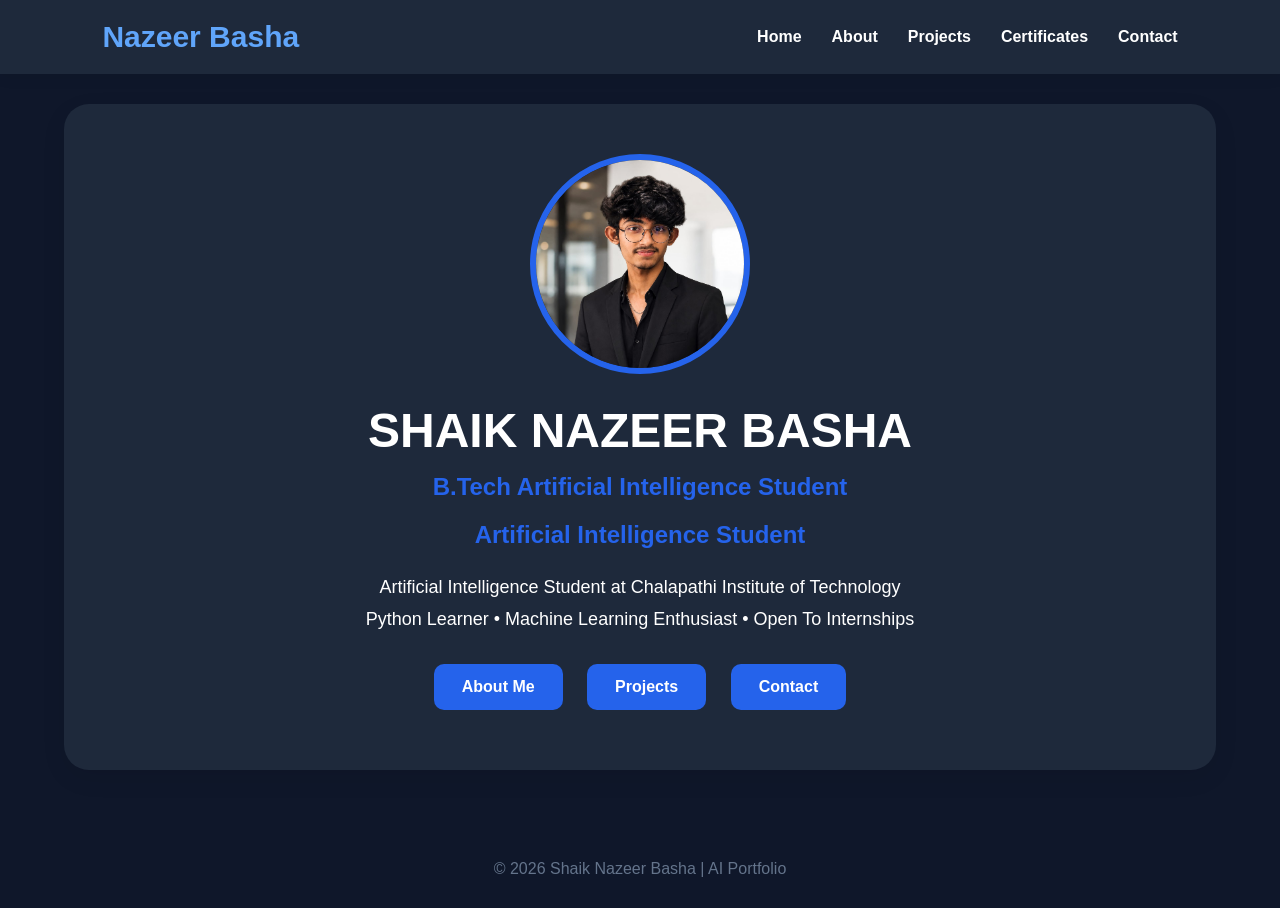
==== index.html @ e9dd2198 "Update index.html" ====
<!DOCTYPE html>
<html lang="en">
<head>
<meta charset="UTF-8">
<meta name="viewport" content="width=device-width, initial-scale=1.0">
<title>Shaik Nazeer Basha | Portfolio</title>
<link rel="stylesheet" href="style.css">
</head>

<body class="dark-mode">

<nav class="navbar">

<div class="logo">Nazeer Basha</div>

<ul class="nav-links">
<li><a href="index.html">Home</a></li>
<li><a href="about.html">About</a></li>
<li><a href="projects.html">Projects</a></li>
<li><a href="certificates.html">Certificates</a></li>
<li><a href="contact.html">Contact</a></li>
</ul>

</nav>

<div class="container">

<div class="card center">

<img src="profile.jpg" class="profile">

<h1>SHAIK NAZEER BASHA</h1>

<h2>B.Tech Artificial Intelligence Student</h2>

<h3 id="typing-text">
Artificial Intelligence Student
</h3>

<p>
Artificial Intelligence Student at Chalapathi Institute of Technology
</p>

<p>
Python Learner • Machine Learning Enthusiast • Open To Internships
</p>

<br>

<a href="about.html" class="btn">About Me</a>

<a href="projects.html" class="btn">Projects</a>

<a href="contact.html" class="btn">Contact</a>

</div>

</div>

<footer>
© 2026 Shaik Nazeer Basha | AI Portfolio
</footer>

<script>

const words = [
"Artificial Intelligence Student",
"Python Learner",
"Machine Learning Enthusiast",
"Web Developer",
"Open To Internships"
];

let i = 0;

setInterval(() => {

document.getElementById("typing-text").innerText =
words[i];

i++;

if(i >= words.length){
i = 0;
}

},2000);

</script>

</body>
</html>
---- style.css ----
*{
margin:0;
padding:0;
box-sizing:border-box;
font-family:'Segoe UI',sans-serif;
}

body{
background:#eef2f7;
color:#1e293b;
}

.navbar{
position:sticky;
top:0;
background:white;
padding:20px 8%;
display:flex;
justify-content:space-between;
align-items:center;
box-shadow:0 2px 15px rgba(0,0,0,0.08);
z-index:1000;
}

.logo{
font-size:30px;
font-weight:700;
color:#2563eb;
}

.nav-links{
display:flex;
list-style:none;
gap:30px;
}

.nav-links a{
text-decoration:none;
font-weight:600;
color:#1e293b;
transition:.3s;
}

.nav-links a:hover{
color:#2563eb;
}

.container{
width:90%;
max-width:1200px;
margin:auto;
padding:30px 0;
}

.card{
background:white;
padding:50px;
border-radius:25px;
box-shadow:0 8px 25px rgba(0,0,0,.08);
margin-bottom:30px;
}

.center{
text-align:center;
}

.profile{
width:220px;
height:220px;
object-fit:cover;
border-radius:50%;
border:6px solid #2563eb;
margin-bottom:25px;
}

h1{
font-size:48px;
margin-bottom:15px;
color:#0f172a;
}

h2{
color:#2563eb;
margin-bottom:15px;
}

h3{
margin-bottom:10px;
}

p{
font-size:18px;
line-height:1.8;
}

.btn{
display:inline-block;
padding:14px 28px;
background:#2563eb;
color:white;
text-decoration:none;
border-radius:10px;
margin:10px;
font-weight:600;
transition:.3s;
}

.btn:hover{
background:#1d4ed8;
transform:translateY(-3px);
}

.project{
background:#f8fafc;
padding:25px;
border-radius:15px;
margin-top:20px;
border-left:5px solid #2563eb;
transition:.3s;
}

.project:hover{
transform:translateY(-5px);
box-shadow:0 8px 20px rgba(0,0,0,.08);
}

.grid{
display:grid;
grid-template-columns:repeat(auto-fit,minmax(250px,1fr));
gap:20px;
margin-top:20px;
}

.cert{
background:#eef4ff;
padding:25px;
border-radius:15px;
text-align:center;
font-weight:600;
transition:.3s;
}

.cert:hover{
transform:translateY(-5px);
background:#dbeafe;
}

.contact-box{
background:#f8fafc;
padding:25px;
border-radius:15px;
margin-top:15px;
}

.contact-box p{
margin-bottom:10px;
}

footer{
text-align:center;
padding:30px;
color:#64748b;
}

#typing-text{
height:40px;
font-size:24px;
font-weight:700;
color:#2563eb;
margin-top:20px;
}

.theme-btn{
padding:10px 20px;
border:none;
background:#2563eb;
color:white;
border-radius:10px;
cursor:pointer;
font-weight:600;
}

.theme-btn:hover{
background:#1d4ed8;
}

.dark-mode{
background:#0f172a;
color:white;
}

.dark-mode .navbar{
background:#1e293b;
}

.dark-mode .card{
background:#1e293b;
color:white;
}

.dark-mode .project{
background:#334155;
color:white;
}

.dark-mode .cert{
background:#334155;
color:white;
}

.dark-mode .nav-links a{
color:white;
}

.dark-mode .logo{
color:#60a5fa;
}

.dark-mode h1{
color:white;
}

@media(max-width:768px){

.navbar{
flex-direction:column;
gap:15px;
}

.nav-links{
flex-wrap:wrap;
justify-content:center;
}

.profile{
width:170px;
height:170px;
}

h1{
font-size:34px;
}

.card{
padding:30px;
}

}
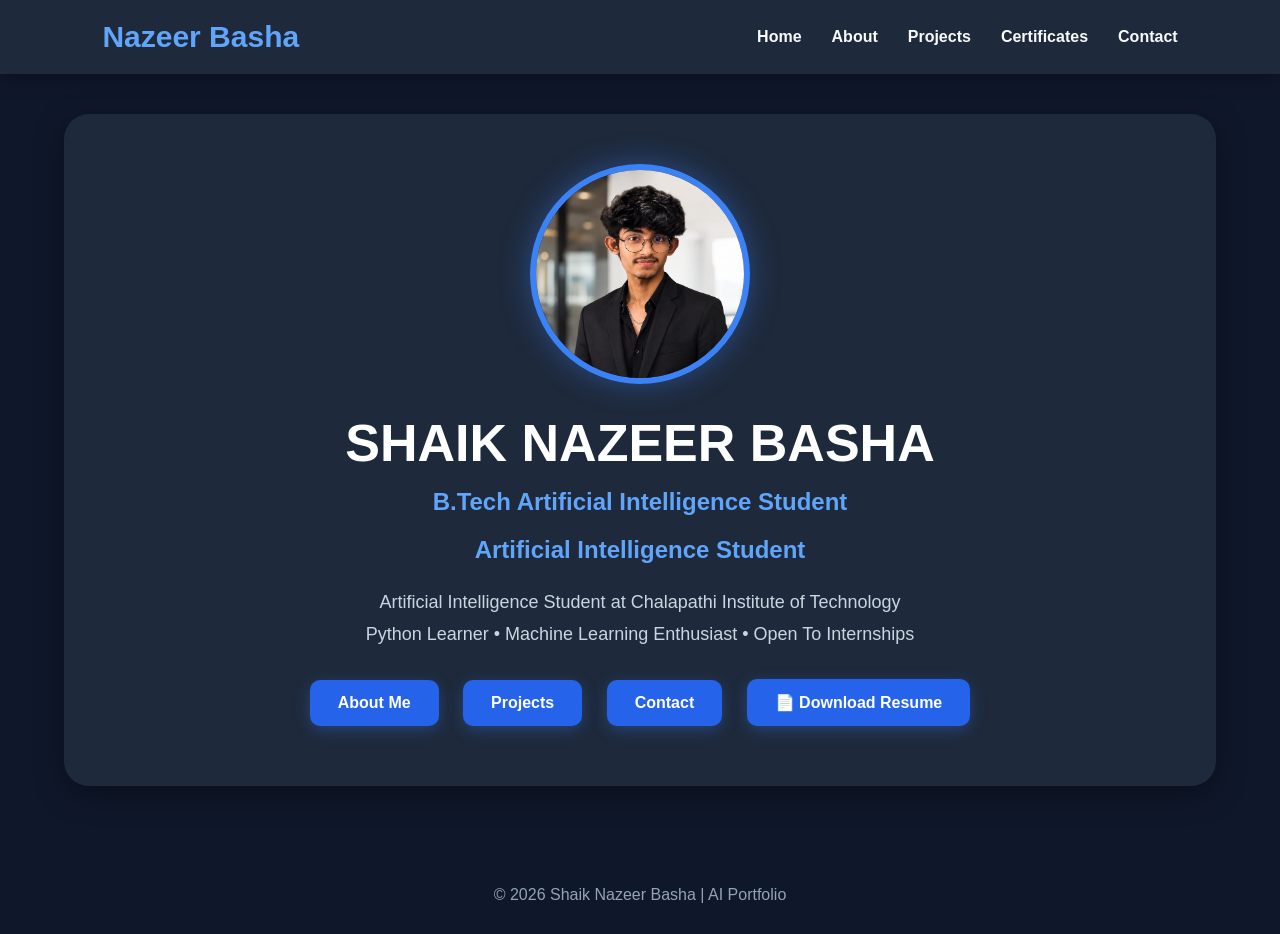
==== commit 79989832: "Update index.html" ====
--- a/index.html
+++ b/index.html
@@ -7,7 +7,7 @@
 <link rel="stylesheet" href="style.css">
 </head>
 
-<body class="dark-mode">
+<body>
 
 <nav class="navbar">
 
@@ -27,15 +27,13 @@
 
 <div class="card center">
 
-<img src="profile.jpg" class="profile">
+<img src="profile.jpg" class="profile" alt="Profile Photo">
 
 <h1>SHAIK NAZEER BASHA</h1>
 
 <h2>B.Tech Artificial Intelligence Student</h2>
 
-<h3 id="typing-text">
-Artificial Intelligence Student
-</h3>
+<h3 id="typing-text">Artificial Intelligence Student</h3>
 
 <p>
 Artificial Intelligence Student at Chalapathi Institute of Technology
@@ -47,11 +45,23 @@
 
 <br>
 
-<a href="about.html" class="btn">About Me</a>
+<a href="about.html" class="btn">
+About Me
+</a>
 
-<a href="projects.html" class="btn">Projects</a>
+<a href="projects.html" class="btn">
+Projects
+</a>
 
-<a href="contact.html" class="btn">Contact</a>
+<a href="contact.html" class="btn">
+Contact
+</a>
+
+<a href="Shaik_Nazeer_Basha_Premium_Resume.pdf"
+class="btn"
+target="_blank">
+📄 Download Resume
+</a>
 
 </div>
 
@@ -84,7 +94,7 @@
 i = 0;
 }
 
-},2000);
+}, 2000);
 
 </script>
 
--- a/style.css
+++ b/style.css
@@ -6,26 +6,26 @@
 }
 
 body{
-background:#eef2f7;
-color:#1e293b;
+background:#0f172a;
+color:#f8fafc;
 }
 
 .navbar{
 position:sticky;
 top:0;
-background:white;
+z-index:1000;
+background:#1e293b;
 padding:20px 8%;
 display:flex;
 justify-content:space-between;
 align-items:center;
-box-shadow:0 2px 15px rgba(0,0,0,0.08);
-z-index:1000;
+box-shadow:0 4px 20px rgba(0,0,0,0.3);
 }
 
 .logo{
 font-size:30px;
 font-weight:700;
-color:#2563eb;
+color:#60a5fa;
 }
 
 .nav-links{
@@ -37,30 +37,27 @@
 .nav-links a{
 text-decoration:none;
 font-weight:600;
-color:#1e293b;
-transition:.3s;
+color:#f8fafc;
+transition:0.3s;
 }
 
 .nav-links a:hover{
-color:#2563eb;
+color:#60a5fa;
 }
 
 .container{
 width:90%;
 max-width:1200px;
 margin:auto;
-padding:30px 0;
+padding:40px 0;
 }
 
 .card{
-background:white;
+background:#1e293b;
 padding:50px;
 border-radius:25px;
-box-shadow:0 8px 25px rgba(0,0,0,.08);
+box-shadow:0 8px 30px rgba(0,0,0,.35);
 margin-bottom:30px;
-}
-
-.center{
 text-align:center;
 }
 
@@ -69,18 +66,19 @@
 height:220px;
 object-fit:cover;
 border-radius:50%;
-border:6px solid #2563eb;
+border:6px solid #3b82f6;
 margin-bottom:25px;
+box-shadow:0 0 30px rgba(59,130,246,.4);
 }
 
 h1{
-font-size:48px;
+font-size:52px;
 margin-bottom:15px;
-color:#0f172a;
+color:white;
 }
 
 h2{
-color:#2563eb;
+color:#60a5fa;
 margin-bottom:15px;
 }
 
@@ -91,6 +89,7 @@
 p{
 font-size:18px;
 line-height:1.8;
+color:#cbd5e1;
 }
 
 .btn{
@@ -103,6 +102,7 @@
 margin:10px;
 font-weight:600;
 transition:.3s;
+box-shadow:0 4px 15px rgba(59,130,246,.3);
 }
 
 .btn:hover{
@@ -111,17 +111,17 @@
 }
 
 .project{
-background:#f8fafc;
+background:#334155;
 padding:25px;
 border-radius:15px;
 margin-top:20px;
-border-left:5px solid #2563eb;
+border-left:5px solid #60a5fa;
 transition:.3s;
 }
 
 .project:hover{
 transform:translateY(-5px);
-box-shadow:0 8px 20px rgba(0,0,0,.08);
+box-shadow:0 8px 20px rgba(0,0,0,.25);
 }
 
 .grid{
@@ -132,21 +132,22 @@
 }
 
 .cert{
-background:#eef4ff;
+background:#334155;
 padding:25px;
 border-radius:15px;
 text-align:center;
 font-weight:600;
+color:white;
 transition:.3s;
 }
 
 .cert:hover{
 transform:translateY(-5px);
-background:#dbeafe;
+background:#475569;
 }
 
 .contact-box{
-background:#f8fafc;
+background:#334155;
 padding:25px;
 border-radius:15px;
 margin-top:15px;
@@ -159,14 +160,14 @@
 footer{
 text-align:center;
 padding:30px;
-color:#64748b;
+color:#94a3b8;
 }
 
 #typing-text{
 height:40px;
 font-size:24px;
 font-weight:700;
-color:#2563eb;
+color:#60a5fa;
 margin-top:20px;
 }
 
@@ -184,42 +185,6 @@
 background:#1d4ed8;
 }
 
-.dark-mode{
-background:#0f172a;
-color:white;
-}
-
-.dark-mode .navbar{
-background:#1e293b;
-}
-
-.dark-mode .card{
-background:#1e293b;
-color:white;
-}
-
-.dark-mode .project{
-background:#334155;
-color:white;
-}
-
-.dark-mode .cert{
-background:#334155;
-color:white;
-}
-
-.dark-mode .nav-links a{
-color:white;
-}
-
-.dark-mode .logo{
-color:#60a5fa;
-}
-
-.dark-mode h1{
-color:white;
-}
-
 @media(max-width:768px){
 
 .navbar{
@@ -245,4 +210,8 @@
 padding:30px;
 }
 
-}
+p{
+font-size:16px;
+}
+
+}
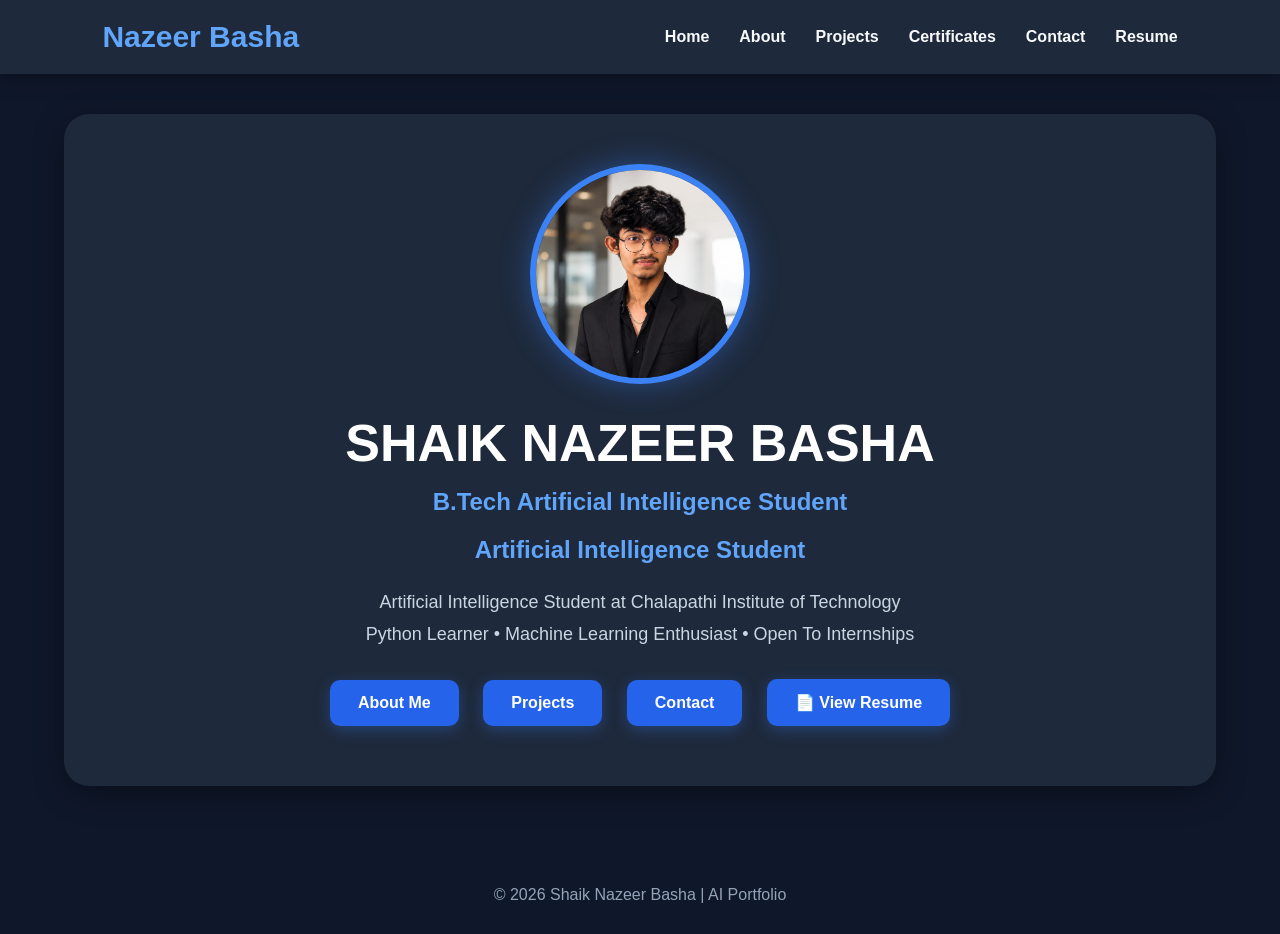
==== commit 154b1828: "Update index.html" ====
--- a/index.html
+++ b/index.html
@@ -19,6 +19,7 @@
 <li><a href="projects.html">Projects</a></li>
 <li><a href="certificates.html">Certificates</a></li>
 <li><a href="contact.html">Contact</a></li>
+<li><a href="resume.html">Resume</a></li>
 </ul>
 
 </nav>
@@ -33,7 +34,9 @@
 
 <h2>B.Tech Artificial Intelligence Student</h2>
 
-<h3 id="typing-text">Artificial Intelligence Student</h3>
+<h3 id="typing-text">
+Artificial Intelligence Student
+</h3>
 
 <p>
 Artificial Intelligence Student at Chalapathi Institute of Technology
@@ -57,10 +60,8 @@
 Contact
 </a>
 
-<a href="Shaik_Nazeer_Basha_Premium_Resume.pdf"
-class="btn"
-target="_blank">
-📄 Download Resume
+<a href="resume.html" class="btn">
+📄 View Resume
 </a>
 
 </div>
@@ -94,7 +95,7 @@
 i = 0;
 }
 
-}, 2000);
+},2000);
 
 </script>
 
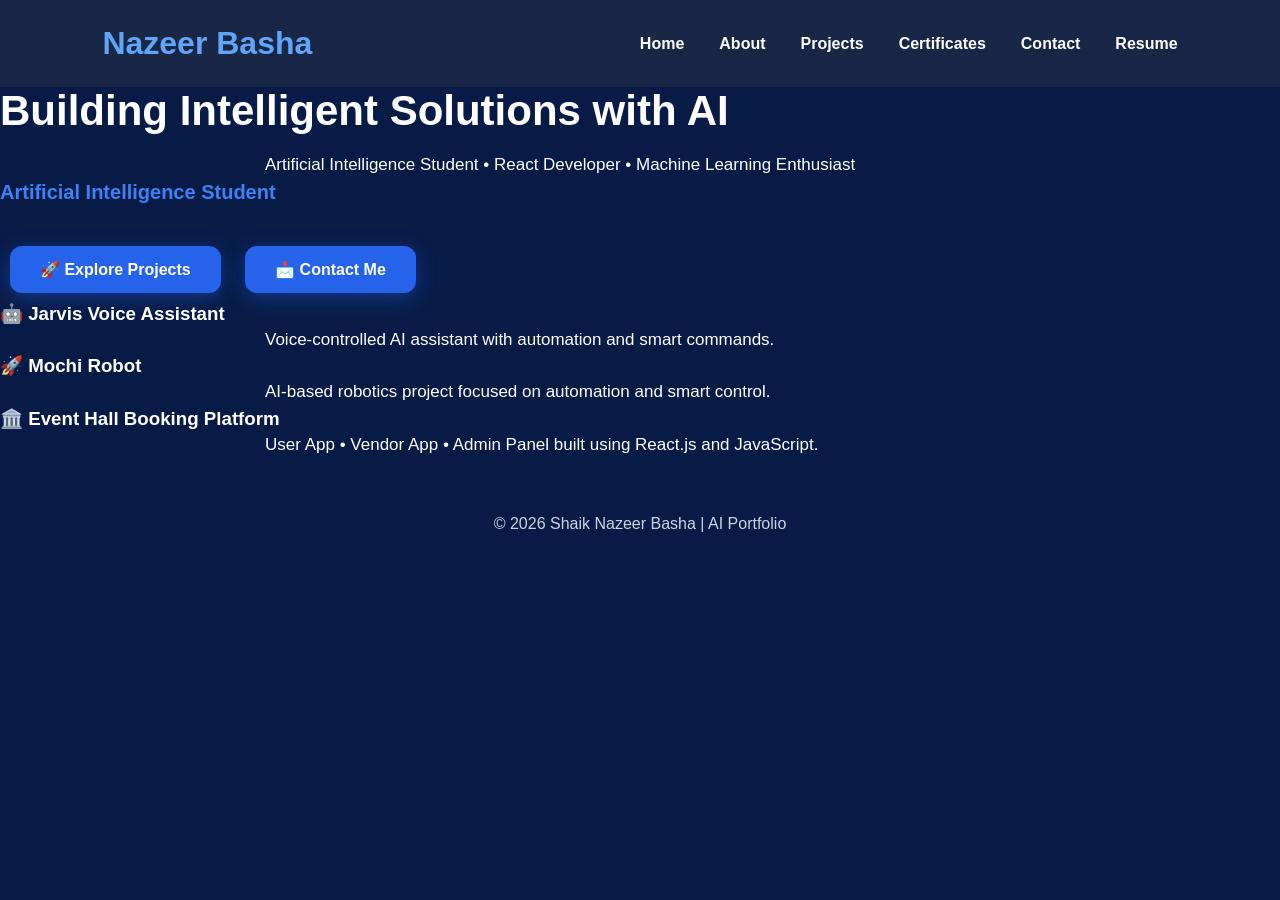
==== commit fcaa39d0: "Update index.html" ====
--- a/index.html
+++ b/index.html
@@ -3,14 +3,13 @@
 <head>
 <meta charset="UTF-8">
 <meta name="viewport" content="width=device-width, initial-scale=1.0">
-<title>Shaik Nazeer Basha | Portfolio</title>
+<title>Shaik Nazeer Basha | AI Portfolio</title>
 <link rel="stylesheet" href="style.css">
 </head>
 
 <body>
 
 <nav class="navbar">
-
 <div class="logo">Nazeer Basha</div>
 
 <ul class="nav-links">
@@ -21,52 +20,49 @@
 <li><a href="contact.html">Contact</a></li>
 <li><a href="resume.html">Resume</a></li>
 </ul>
-
 </nav>
 
-<div class="container">
+<section class="hero">
 
-<div class="card center">
+<div class="hero-content">
 
-<img src="profile.jpg" class="profile" alt="Profile Photo">
+<h1>Building Intelligent Solutions with AI</h1>
 
-<h1>SHAIK NAZEER BASHA</h1>
-
-<h2>B.Tech Artificial Intelligence Student</h2>
-
-<h3 id="typing-text">
-Artificial Intelligence Student
-</h3>
-
-<p>
-Artificial Intelligence Student at Chalapathi Institute of Technology
+<p class="subtitle">
+Artificial Intelligence Student • React Developer • Machine Learning Enthusiast
 </p>
 
-<p>
-Python Learner • Machine Learning Enthusiast • Open To Internships
-</p>
+<div id="typing-text">
+Artificial Intelligence Student
+</div>
 
-<br>
-
-<a href="about.html" class="btn">
-About Me
-</a>
-
-<a href="projects.html" class="btn">
-Projects
-</a>
-
-<a href="contact.html" class="btn">
-Contact
-</a>
-
-<a href="resume.html" class="btn">
-📄 View Resume
-</a>
+<div class="hero-buttons">
+<a href="projects.html" class="btn">🚀 Explore Projects</a>
+<a href="contact.html" class="btn btn-outline">📩 Contact Me</a>
+</div>
 
 </div>
 
+<div class="cards-container">
+
+<div class="swipe-card active">
+<h3>🤖 Jarvis Voice Assistant</h3>
+<p>Voice-controlled AI assistant with automation and smart commands.</p>
 </div>
+
+<div class="swipe-card">
+<h3>🚀 Mochi Robot</h3>
+<p>AI-based robotics project focused on automation and smart control.</p>
+</div>
+
+<div class="swipe-card">
+<h3>🏛️ Event Hall Booking Platform</h3>
+<p>User App • Vendor App • Admin Panel built using React.js and JavaScript.</p>
+</div>
+
+</div>
+
+</section>
 
 <footer>
 © 2026 Shaik Nazeer Basha | AI Portfolio
@@ -76,26 +72,42 @@
 
 const words = [
 "Artificial Intelligence Student",
-"Python Learner",
+"React Developer",
 "Machine Learning Enthusiast",
-"Web Developer",
 "Open To Internships"
 ];
 
-let i = 0;
+let wordIndex = 0;
+
+setInterval(() => {
+document.getElementById("typing-text").innerText =
+words[wordIndex];
+
+wordIndex++;
+
+if(wordIndex >= words.length){
+wordIndex = 0;
+}
+},2000);
+
+
+const cards = document.querySelectorAll(".swipe-card");
+
+let currentCard = 0;
 
 setInterval(() => {
 
-document.getElementById("typing-text").innerText =
-words[i];
+cards[currentCard].classList.remove("active");
 
-i++;
+currentCard++;
 
-if(i >= words.length){
-i = 0;
+if(currentCard >= cards.length){
+currentCard = 0;
 }
 
-},2000);
+cards[currentCard].classList.add("active");
+
+},3000);
 
 </script>
 
--- a/style.css
+++ b/style.css
@@ -6,24 +6,24 @@
 }
 
 body{
-background:#0f172a;
-color:#f8fafc;
+background:#081b47;
+color:white;
 }
 
 .navbar{
 position:sticky;
 top:0;
-z-index:1000;
-background:#1e293b;
-padding:20px 8%;
+width:100%;
+padding:25px 8%;
 display:flex;
 justify-content:space-between;
 align-items:center;
-box-shadow:0 4px 20px rgba(0,0,0,0.3);
+background:#182746;
+z-index:1000;
 }
 
 .logo{
-font-size:30px;
+font-size:32px;
 font-weight:700;
 color:#60a5fa;
 }
@@ -31,14 +31,14 @@
 .nav-links{
 display:flex;
 list-style:none;
-gap:30px;
+gap:35px;
 }
 
 .nav-links a{
 text-decoration:none;
+color:white;
 font-weight:600;
-color:#f8fafc;
-transition:0.3s;
+transition:.3s;
 }
 
 .nav-links a:hover{
@@ -48,80 +48,86 @@
 .container{
 width:90%;
 max-width:1200px;
+margin:40px auto;
+}
+
+.card{
+background:#223454;
+padding:40px;
+border-radius:30px;
+box-shadow:0 10px 30px rgba(0,0,0,.25);
+}
+
+.center{
+text-align:center;
+}
+
+.profile{
+width:180px;
+height:180px;
+border-radius:50%;
+object-fit:cover;
+border:6px solid #2563eb;
+margin-bottom:20px;
+box-shadow:0 0 30px rgba(37,99,235,.5);
+}
+
+h1{
+font-size:42px;
+font-weight:800;
+margin-bottom:15px;
+}
+
+h2{
+font-size:18px;
+color:#3b82f6;
+margin-bottom:15px;
+}
+
+#typing-text{
+font-size:20px;
+font-weight:700;
+color:#3b82f6;
+height:35px;
+margin-bottom:20px;
+}
+
+p{
+font-size:17px;
+line-height:1.8;
+max-width:750px;
 margin:auto;
-padding:40px 0;
-}
-
-.card{
-background:#1e293b;
-padding:50px;
-border-radius:25px;
-box-shadow:0 8px 30px rgba(0,0,0,.35);
-margin-bottom:30px;
-text-align:center;
-}
-
-.profile{
-width:220px;
-height:220px;
-object-fit:cover;
-border-radius:50%;
-border:6px solid #3b82f6;
-margin-bottom:25px;
-box-shadow:0 0 30px rgba(59,130,246,.4);
-}
-
-h1{
-font-size:52px;
-margin-bottom:15px;
-color:white;
-}
-
-h2{
-color:#60a5fa;
-margin-bottom:15px;
-}
-
-h3{
-margin-bottom:10px;
-}
-
-p{
-font-size:18px;
-line-height:1.8;
-color:#cbd5e1;
 }
 
 .btn{
 display:inline-block;
-padding:14px 28px;
+margin:10px;
+padding:14px 30px;
 background:#2563eb;
 color:white;
 text-decoration:none;
-border-radius:10px;
-margin:10px;
+border-radius:12px;
 font-weight:600;
 transition:.3s;
-box-shadow:0 4px 15px rgba(59,130,246,.3);
+box-shadow:0 5px 20px rgba(37,99,235,.4);
 }
 
 .btn:hover{
+transform:translateY(-3px);
 background:#1d4ed8;
-transform:translateY(-3px);
 }
 
 .project{
-background:#334155;
-padding:25px;
+background:#1b2a47;
+padding:20px;
 border-radius:15px;
 margin-top:20px;
-border-left:5px solid #60a5fa;
-transition:.3s;
+transition:.3s;
+border-left:5px solid #3b82f6;
 }
 
 .project:hover{
 transform:translateY(-5px);
-box-shadow:0 8px 20px rgba(0,0,0,.25);
 }
 
 .grid{
@@ -132,23 +138,20 @@
 }
 
 .cert{
-background:#334155;
-padding:25px;
+background:#1b2a47;
+padding:20px;
 border-radius:15px;
 text-align:center;
-font-weight:600;
-color:white;
 transition:.3s;
 }
 
 .cert:hover{
 transform:translateY(-5px);
-background:#475569;
 }
 
 .contact-box{
-background:#334155;
-padding:25px;
+background:#1b2a47;
+padding:20px;
 border-radius:15px;
 margin-top:15px;
 }
@@ -157,32 +160,27 @@
 margin-bottom:10px;
 }
 
+.resume-preview{
+width:100%;
+max-width:950px;
+display:block;
+margin:25px auto;
+border-radius:20px;
+box-shadow:0 15px 40px rgba(0,0,0,.35);
+border:2px solid rgba(255,255,255,.08);
+}
+
+.resume-preview:hover{
+transform:scale(1.01);
+transition:.3s;
+}
+
 footer{
 text-align:center;
-padding:30px;
-color:#94a3b8;
-}
-
-#typing-text{
-height:40px;
-font-size:24px;
-font-weight:700;
-color:#60a5fa;
-margin-top:20px;
-}
-
-.theme-btn{
-padding:10px 20px;
-border:none;
-background:#2563eb;
-color:white;
-border-radius:10px;
-cursor:pointer;
-font-weight:600;
-}
-
-.theme-btn:hover{
-background:#1d4ed8;
+padding:25px;
+color:#cbd5e1;
+font-size:16px;
+margin-top:30px;
 }
 
 @media(max-width:768px){
@@ -195,23 +193,29 @@
 .nav-links{
 flex-wrap:wrap;
 justify-content:center;
+gap:15px;
 }
 
 .profile{
-width:170px;
-height:170px;
+width:140px;
+height:140px;
 }
 
 h1{
-font-size:34px;
-}
-
-.card{
-padding:30px;
-}
-
-p{
-font-size:16px;
-}
-
-}
+font-size:32px;
+}
+
+#typing-text{
+font-size:18px;
+}
+
+.btn{
+display:block;
+margin:10px auto;
+width:220px;
+}
+
+.resume-preview{
+max-width:100%;
+}
+}
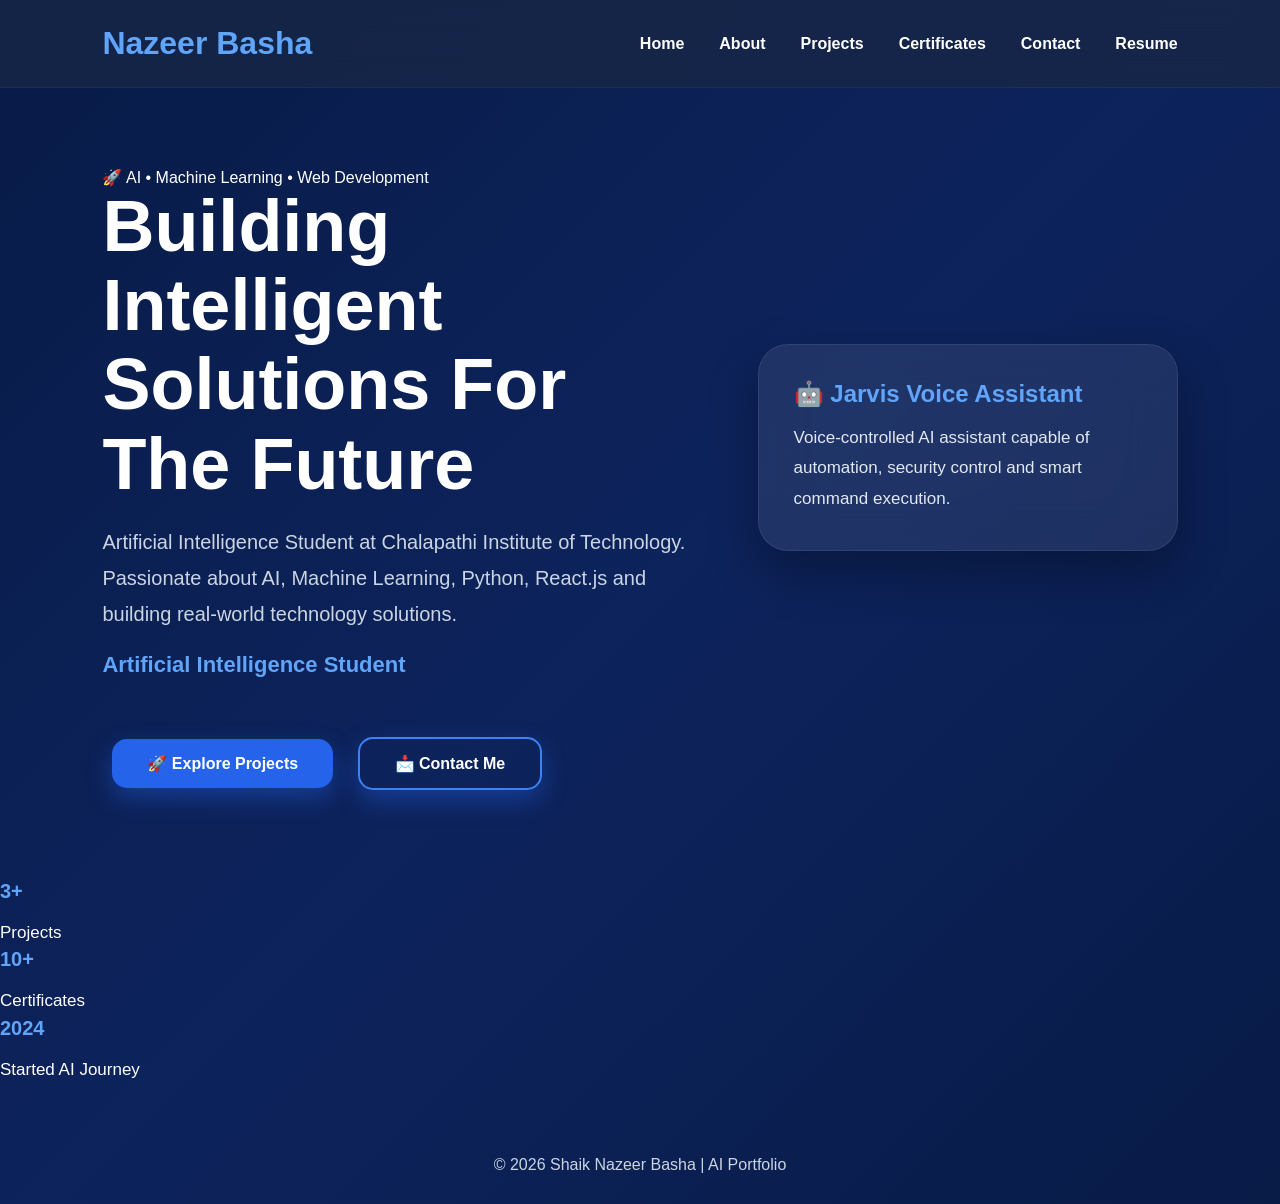
==== commit 73072d3c: "Update index.html" ====
--- a/index.html
+++ b/index.html
@@ -3,14 +3,19 @@
 <head>
 <meta charset="UTF-8">
 <meta name="viewport" content="width=device-width, initial-scale=1.0">
+
 <title>Shaik Nazeer Basha | AI Portfolio</title>
+
 <link rel="stylesheet" href="style.css">
+
 </head>
-
 <body>
 
 <nav class="navbar">
-<div class="logo">Nazeer Basha</div>
+
+<div class="logo">
+Nazeer Basha
+</div>
 
 <ul class="nav-links">
 <li><a href="index.html">Home</a></li>
@@ -20,16 +25,29 @@
 <li><a href="contact.html">Contact</a></li>
 <li><a href="resume.html">Resume</a></li>
 </ul>
+
 </nav>
 
 <section class="hero">
 
 <div class="hero-content">
 
-<h1>Building Intelligent Solutions with AI</h1>
+<span class="tag">
+🚀 AI • Machine Learning • Web Development
+</span>
+
+<h1>
+Building Intelligent Solutions For The Future
+</h1>
 
 <p class="subtitle">
-Artificial Intelligence Student • React Developer • Machine Learning Enthusiast
+
+Artificial Intelligence Student at Chalapathi Institute of Technology.
+
+Passionate about AI, Machine Learning,
+Python, React.js and building real-world
+technology solutions.
+
 </p>
 
 <div id="typing-text">
@@ -37,8 +55,15 @@
 </div>
 
 <div class="hero-buttons">
-<a href="projects.html" class="btn">🚀 Explore Projects</a>
-<a href="contact.html" class="btn btn-outline">📩 Contact Me</a>
+
+<a href="projects.html" class="btn">
+🚀 Explore Projects
+</a>
+
+<a href="contact.html" class="btn btn-outline">
+📩 Contact Me
+</a>
+
 </div>
 
 </div>
@@ -46,40 +71,85 @@
 <div class="cards-container">
 
 <div class="swipe-card active">
+
 <h3>🤖 Jarvis Voice Assistant</h3>
-<p>Voice-controlled AI assistant with automation and smart commands.</p>
+
+<p>
+Voice-controlled AI assistant capable of automation,
+security control and smart command execution.
+</p>
+
 </div>
 
 <div class="swipe-card">
+
 <h3>🚀 Mochi Robot</h3>
-<p>AI-based robotics project focused on automation and smart control.</p>
+
+<p>
+AI-powered robotics project focused on
+automation and intelligent control systems.
+</p>
+
 </div>
 
 <div class="swipe-card">
+
 <h3>🏛️ Event Hall Booking Platform</h3>
-<p>User App • Vendor App • Admin Panel built using React.js and JavaScript.</p>
+
+<p>
+React.js based Event Hall Booking Platform
+with User App, Vendor App and Admin Panel.
+</p>
+
 </div>
 
 </div>
 
 </section>
 
+<section class="stats">
+
+<div class="stat-card">
+<h2>3+</h2>
+<p>Projects</p>
+</div>
+
+<div class="stat-card">
+<h2>10+</h2>
+<p>Certificates</p>
+</div>
+
+<div class="stat-card">
+<h2>2024</h2>
+<p>Started AI Journey</p>
+</div>
+
+</section>
+
 <footer>
+
 © 2026 Shaik Nazeer Basha | AI Portfolio
+
 </footer>
 
 <script>
 
+/* Typing Text */
+
 const words = [
+
 "Artificial Intelligence Student",
-"React Developer",
+"Python Learner",
 "Machine Learning Enthusiast",
+"Frontend Developer",
 "Open To Internships"
+
 ];
 
 let wordIndex = 0;
 
 setInterval(() => {
+
 document.getElementById("typing-text").innerText =
 words[wordIndex];
 
@@ -88,26 +158,39 @@
 if(wordIndex >= words.length){
 wordIndex = 0;
 }
+
 },2000);
 
+/* Swipe Cards */
 
-const cards = document.querySelectorAll(".swipe-card");
+const cards =
+document.querySelectorAll(".swipe-card");
 
 let currentCard = 0;
 
-setInterval(() => {
+function showCard(){
 
-cards[currentCard].classList.remove("active");
+cards.forEach(card => {
+
+card.classList.remove("active");
+
+});
+
+cards[currentCard].classList.add("active");
 
 currentCard++;
 
 if(currentCard >= cards.length){
+
 currentCard = 0;
+
 }
 
-cards[currentCard].classList.add("active");
+}
 
-},3000);
+showCard();
+
+setInterval(showCard,3000);
 
 </script>
 
--- a/style.css
+++ b/style.css
@@ -6,9 +6,17 @@
 }
 
 body{
-background:#081b47;
+background:linear-gradient(
+135deg,
+#081b47 0%,
+#0d235c 50%,
+#081b47 100%
+);
 color:white;
-}
+overflow-x:hidden;
+}
+
+/* Navbar */
 
 .navbar{
 position:sticky;
@@ -18,13 +26,15 @@
 display:flex;
 justify-content:space-between;
 align-items:center;
-background:#182746;
+background:rgba(24,39,70,.8);
+backdrop-filter:blur(20px);
 z-index:1000;
+border-bottom:1px solid rgba(255,255,255,.05);
 }
 
 .logo{
 font-size:32px;
-font-weight:700;
+font-weight:800;
 color:#60a5fa;
 }
 
@@ -44,6 +54,117 @@
 .nav-links a:hover{
 color:#60a5fa;
 }
+
+/* Hero */
+
+.hero{
+min-height:85vh;
+display:flex;
+justify-content:space-between;
+align-items:center;
+padding:80px 8%;
+gap:70px;
+}
+
+.hero-content{
+flex:1;
+}
+
+.hero-content h1{
+font-size:72px;
+font-weight:800;
+line-height:1.1;
+margin-bottom:20px;
+}
+
+.subtitle{
+font-size:20px;
+color:#cbd5e1;
+margin-bottom:20px;
+max-width:700px;
+}
+
+#typing-text{
+font-size:22px;
+font-weight:700;
+color:#60a5fa;
+height:40px;
+margin-top:15px;
+}
+
+.hero-buttons{
+margin-top:35px;
+}
+
+/* Buttons */
+
+.btn{
+display:inline-block;
+padding:15px 35px;
+margin:10px;
+background:#2563eb;
+color:white;
+text-decoration:none;
+border-radius:15px;
+font-weight:600;
+transition:.3s;
+box-shadow:0 10px 25px rgba(37,99,235,.4);
+}
+
+.btn:hover{
+transform:translateY(-5px);
+background:#1d4ed8;
+}
+
+.btn-outline{
+background:transparent;
+border:2px solid #3b82f6;
+}
+
+.btn-outline:hover{
+background:#2563eb;
+}
+
+/* Cards Animation */
+
+.cards-container{
+position:relative;
+width:420px;
+height:280px;
+}
+
+.swipe-card{
+position:absolute;
+width:100%;
+padding:35px;
+background:rgba(255,255,255,.08);
+backdrop-filter:blur(25px);
+border-radius:30px;
+border:1px solid rgba(255,255,255,.08);
+box-shadow:0 20px 50px rgba(0,0,0,.3);
+opacity:0;
+transform:translateX(80px) scale(.9);
+transition:.8s;
+}
+
+.swipe-card.active{
+opacity:1;
+transform:translateX(0) scale(1);
+}
+
+.swipe-card h3{
+font-size:24px;
+color:#60a5fa;
+margin-bottom:15px;
+}
+
+.swipe-card p{
+font-size:17px;
+line-height:1.8;
+color:#e2e8f0;
+}
+
+/* General Containers */
 
 .container{
 width:90%;
@@ -72,75 +193,45 @@
 box-shadow:0 0 30px rgba(37,99,235,.5);
 }
 
-h1{
-font-size:42px;
-font-weight:800;
+h2{
+font-size:20px;
+color:#60a5fa;
 margin-bottom:15px;
-}
-
-h2{
-font-size:18px;
-color:#3b82f6;
-margin-bottom:15px;
-}
-
-#typing-text{
-font-size:20px;
-font-weight:700;
-color:#3b82f6;
-height:35px;
-margin-bottom:20px;
 }
 
 p{
 font-size:17px;
 line-height:1.8;
-max-width:750px;
-margin:auto;
-}
-
-.btn{
-display:inline-block;
-margin:10px;
-padding:14px 30px;
-background:#2563eb;
-color:white;
-text-decoration:none;
-border-radius:12px;
-font-weight:600;
-transition:.3s;
-box-shadow:0 5px 20px rgba(37,99,235,.4);
-}
-
-.btn:hover{
-transform:translateY(-3px);
-background:#1d4ed8;
-}
+}
+
+/* Projects */
 
 .project{
 background:#1b2a47;
-padding:20px;
-border-radius:15px;
+padding:25px;
+border-radius:20px;
 margin-top:20px;
-transition:.3s;
 border-left:5px solid #3b82f6;
+transition:.3s;
 }
 
 .project:hover{
-transform:translateY(-5px);
+transform:translateY(-6px);
 }
 
 .grid{
 display:grid;
-grid-template-columns:repeat(auto-fit,minmax(250px,1fr));
-gap:20px;
+grid-template-columns:repeat(auto-fit,minmax(280px,1fr));
+gap:25px;
 margin-top:20px;
 }
+
+/* Certificates */
 
 .cert{
 background:#1b2a47;
-padding:20px;
-border-radius:15px;
+padding:25px;
+border-radius:20px;
 text-align:center;
 transition:.3s;
 }
@@ -149,16 +240,16 @@
 transform:translateY(-5px);
 }
 
+/* Contact */
+
 .contact-box{
 background:#1b2a47;
-padding:20px;
-border-radius:15px;
-margin-top:15px;
-}
-
-.contact-box p{
-margin-bottom:10px;
-}
+padding:25px;
+border-radius:20px;
+margin-top:20px;
+}
+
+/* Resume */
 
 .resume-preview{
 width:100%;
@@ -175,15 +266,34 @@
 transition:.3s;
 }
 
+/* Footer */
+
 footer{
 text-align:center;
-padding:25px;
+padding:30px;
 color:#cbd5e1;
-font-size:16px;
-margin-top:30px;
-}
-
-@media(max-width:768px){
+margin-top:40px;
+}
+
+/* Mobile */
+
+@media(max-width:900px){
+
+.hero{
+flex-direction:column;
+text-align:center;
+padding:50px 6%;
+}
+
+.hero-content h1{
+font-size:42px;
+}
+
+.cards-container{
+width:100%;
+max-width:380px;
+height:280px;
+}
 
 .navbar{
 flex-direction:column;
@@ -201,21 +311,14 @@
 height:140px;
 }
 
-h1{
-font-size:32px;
-}
-
-#typing-text{
-font-size:18px;
-}
-
 .btn{
 display:block;
-margin:10px auto;
-width:220px;
+width:250px;
+margin:12px auto;
 }
 
 .resume-preview{
 max-width:100%;
 }
-}
+
+}
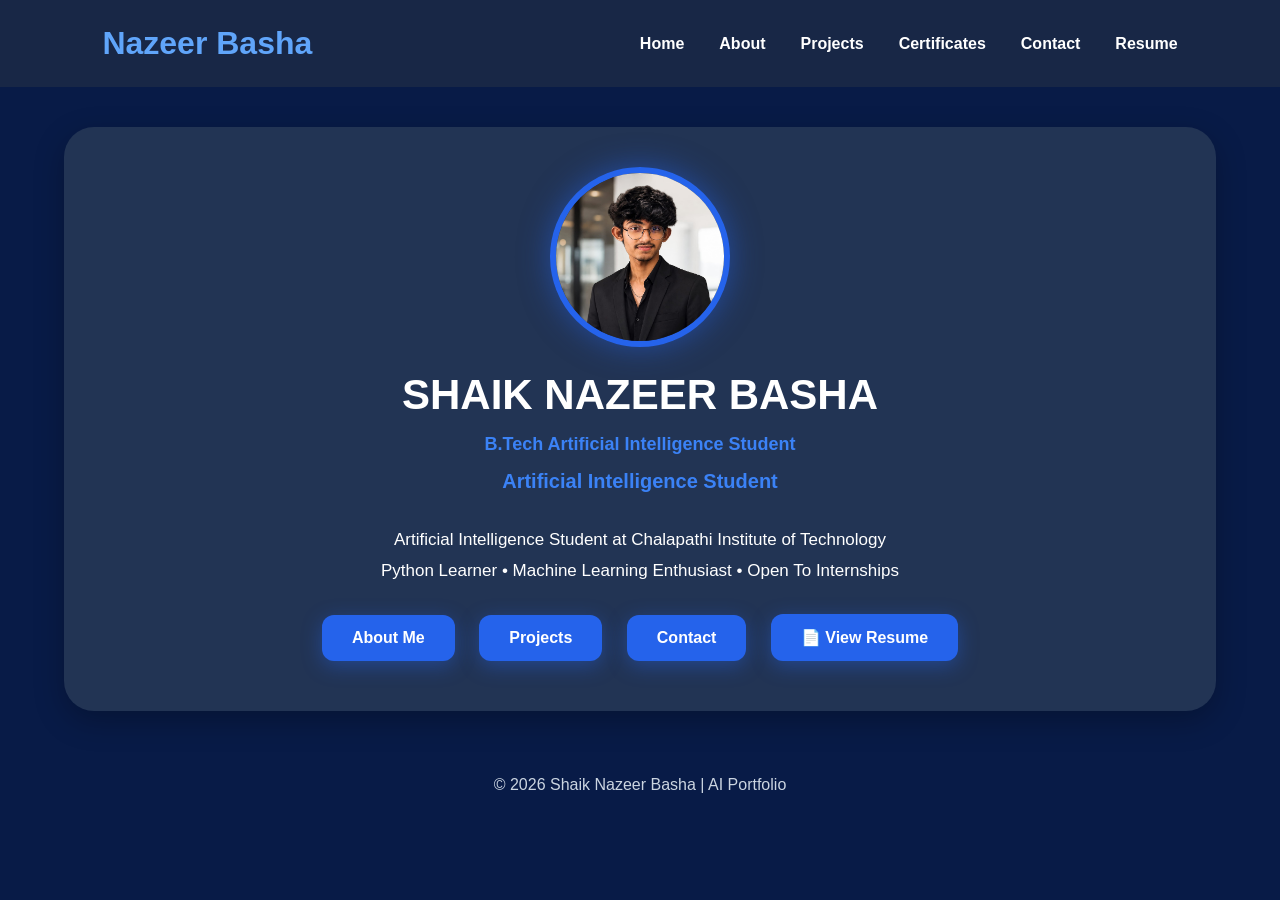
==== commit 22525bd3: "Update index.html" ====
--- a/index.html
+++ b/index.html
@@ -3,19 +3,15 @@
 <head>
 <meta charset="UTF-8">
 <meta name="viewport" content="width=device-width, initial-scale=1.0">
+<title>Shaik Nazeer Basha | Portfolio</title>
+<link rel="stylesheet" href="style.css">
+</head>
 
-<title>Shaik Nazeer Basha | AI Portfolio</title>
-
-<link rel="stylesheet" href="style.css">
-
-</head>
 <body>
 
 <nav class="navbar">
 
-<div class="logo">
-Nazeer Basha
-</div>
+<div class="logo">Nazeer Basha</div>
 
 <ul class="nav-links">
 <li><a href="index.html">Home</a></li>
@@ -28,169 +24,78 @@
 
 </nav>
 
-<section class="hero">
+<div class="container">
 
-<div class="hero-content">
+<div class="card center">
 
-<span class="tag">
-🚀 AI • Machine Learning • Web Development
-</span>
+<img src="profile.jpg" class="profile" alt="Profile Photo">
 
-<h1>
-Building Intelligent Solutions For The Future
-</h1>
+<h1>SHAIK NAZEER BASHA</h1>
 
-<p class="subtitle">
+<h2>B.Tech Artificial Intelligence Student</h2>
 
-Artificial Intelligence Student at Chalapathi Institute of Technology.
+<h3 id="typing-text">
+Artificial Intelligence Student
+</h3>
 
-Passionate about AI, Machine Learning,
-Python, React.js and building real-world
-technology solutions.
-
+<p>
+Artificial Intelligence Student at Chalapathi Institute of Technology
 </p>
 
-<div id="typing-text">
-Artificial Intelligence Student
-</div>
+<p>
+Python Learner • Machine Learning Enthusiast • Open To Internships
+</p>
 
-<div class="hero-buttons">
+<br>
+
+<a href="about.html" class="btn">
+About Me
+</a>
 
 <a href="projects.html" class="btn">
-🚀 Explore Projects
+Projects
 </a>
 
-<a href="contact.html" class="btn btn-outline">
-📩 Contact Me
+<a href="contact.html" class="btn">
+Contact
+</a>
+
+<a href="resume.html" class="btn">
+📄 View Resume
 </a>
 
 </div>
 
 </div>
 
-<div class="cards-container">
-
-<div class="swipe-card active">
-
-<h3>🤖 Jarvis Voice Assistant</h3>
-
-<p>
-Voice-controlled AI assistant capable of automation,
-security control and smart command execution.
-</p>
-
-</div>
-
-<div class="swipe-card">
-
-<h3>🚀 Mochi Robot</h3>
-
-<p>
-AI-powered robotics project focused on
-automation and intelligent control systems.
-</p>
-
-</div>
-
-<div class="swipe-card">
-
-<h3>🏛️ Event Hall Booking Platform</h3>
-
-<p>
-React.js based Event Hall Booking Platform
-with User App, Vendor App and Admin Panel.
-</p>
-
-</div>
-
-</div>
-
-</section>
-
-<section class="stats">
-
-<div class="stat-card">
-<h2>3+</h2>
-<p>Projects</p>
-</div>
-
-<div class="stat-card">
-<h2>10+</h2>
-<p>Certificates</p>
-</div>
-
-<div class="stat-card">
-<h2>2024</h2>
-<p>Started AI Journey</p>
-</div>
-
-</section>
-
 <footer>
-
 © 2026 Shaik Nazeer Basha | AI Portfolio
-
 </footer>
 
 <script>
 
-/* Typing Text */
-
 const words = [
-
 "Artificial Intelligence Student",
 "Python Learner",
 "Machine Learning Enthusiast",
-"Frontend Developer",
+"Web Developer",
 "Open To Internships"
-
 ];
 
-let wordIndex = 0;
+let i = 0;
 
 setInterval(() => {
 
 document.getElementById("typing-text").innerText =
-words[wordIndex];
+words[i];
 
-wordIndex++;
+i++;
 
-if(wordIndex >= words.length){
-wordIndex = 0;
+if(i >= words.length){
+i = 0;
 }
 
 },2000);
-
-/* Swipe Cards */
-
-const cards =
-document.querySelectorAll(".swipe-card");
-
-let currentCard = 0;
-
-function showCard(){
-
-cards.forEach(card => {
-
-card.classList.remove("active");
-
-});
-
-cards[currentCard].classList.add("active");
-
-currentCard++;
-
-if(currentCard >= cards.length){
-
-currentCard = 0;
-
-}
-
-}
-
-showCard();
-
-setInterval(showCard,3000);
 
 </script>
 
--- a/style.css
+++ b/style.css
@@ -6,17 +6,9 @@
 }
 
 body{
-background:linear-gradient(
-135deg,
-#081b47 0%,
-#0d235c 50%,
-#081b47 100%
-);
+background:#081b47;
 color:white;
-overflow-x:hidden;
-}
-
-/* Navbar */
+}
 
 .navbar{
 position:sticky;
@@ -26,15 +18,13 @@
 display:flex;
 justify-content:space-between;
 align-items:center;
-background:rgba(24,39,70,.8);
-backdrop-filter:blur(20px);
+background:#182746;
 z-index:1000;
-border-bottom:1px solid rgba(255,255,255,.05);
 }
 
 .logo{
 font-size:32px;
-font-weight:800;
+font-weight:700;
 color:#60a5fa;
 }
 
@@ -54,117 +44,6 @@
 .nav-links a:hover{
 color:#60a5fa;
 }
-
-/* Hero */
-
-.hero{
-min-height:85vh;
-display:flex;
-justify-content:space-between;
-align-items:center;
-padding:80px 8%;
-gap:70px;
-}
-
-.hero-content{
-flex:1;
-}
-
-.hero-content h1{
-font-size:72px;
-font-weight:800;
-line-height:1.1;
-margin-bottom:20px;
-}
-
-.subtitle{
-font-size:20px;
-color:#cbd5e1;
-margin-bottom:20px;
-max-width:700px;
-}
-
-#typing-text{
-font-size:22px;
-font-weight:700;
-color:#60a5fa;
-height:40px;
-margin-top:15px;
-}
-
-.hero-buttons{
-margin-top:35px;
-}
-
-/* Buttons */
-
-.btn{
-display:inline-block;
-padding:15px 35px;
-margin:10px;
-background:#2563eb;
-color:white;
-text-decoration:none;
-border-radius:15px;
-font-weight:600;
-transition:.3s;
-box-shadow:0 10px 25px rgba(37,99,235,.4);
-}
-
-.btn:hover{
-transform:translateY(-5px);
-background:#1d4ed8;
-}
-
-.btn-outline{
-background:transparent;
-border:2px solid #3b82f6;
-}
-
-.btn-outline:hover{
-background:#2563eb;
-}
-
-/* Cards Animation */
-
-.cards-container{
-position:relative;
-width:420px;
-height:280px;
-}
-
-.swipe-card{
-position:absolute;
-width:100%;
-padding:35px;
-background:rgba(255,255,255,.08);
-backdrop-filter:blur(25px);
-border-radius:30px;
-border:1px solid rgba(255,255,255,.08);
-box-shadow:0 20px 50px rgba(0,0,0,.3);
-opacity:0;
-transform:translateX(80px) scale(.9);
-transition:.8s;
-}
-
-.swipe-card.active{
-opacity:1;
-transform:translateX(0) scale(1);
-}
-
-.swipe-card h3{
-font-size:24px;
-color:#60a5fa;
-margin-bottom:15px;
-}
-
-.swipe-card p{
-font-size:17px;
-line-height:1.8;
-color:#e2e8f0;
-}
-
-/* General Containers */
 
 .container{
 width:90%;
@@ -193,45 +72,75 @@
 box-shadow:0 0 30px rgba(37,99,235,.5);
 }
 
+h1{
+font-size:42px;
+font-weight:800;
+margin-bottom:15px;
+}
+
 h2{
+font-size:18px;
+color:#3b82f6;
+margin-bottom:15px;
+}
+
+#typing-text{
 font-size:20px;
-color:#60a5fa;
-margin-bottom:15px;
+font-weight:700;
+color:#3b82f6;
+height:35px;
+margin-bottom:20px;
 }
 
 p{
 font-size:17px;
 line-height:1.8;
-}
-
-/* Projects */
+max-width:750px;
+margin:auto;
+}
+
+.btn{
+display:inline-block;
+margin:10px;
+padding:14px 30px;
+background:#2563eb;
+color:white;
+text-decoration:none;
+border-radius:12px;
+font-weight:600;
+transition:.3s;
+box-shadow:0 5px 20px rgba(37,99,235,.4);
+}
+
+.btn:hover{
+transform:translateY(-3px);
+background:#1d4ed8;
+}
 
 .project{
 background:#1b2a47;
-padding:25px;
-border-radius:20px;
+padding:20px;
+border-radius:15px;
 margin-top:20px;
+transition:.3s;
 border-left:5px solid #3b82f6;
-transition:.3s;
 }
 
 .project:hover{
-transform:translateY(-6px);
+transform:translateY(-5px);
 }
 
 .grid{
 display:grid;
-grid-template-columns:repeat(auto-fit,minmax(280px,1fr));
-gap:25px;
+grid-template-columns:repeat(auto-fit,minmax(250px,1fr));
+gap:20px;
 margin-top:20px;
 }
-
-/* Certificates */
 
 .cert{
 background:#1b2a47;
-padding:25px;
-border-radius:20px;
+padding:20px;
+border-radius:15px;
 text-align:center;
 transition:.3s;
 }
@@ -240,16 +149,16 @@
 transform:translateY(-5px);
 }
 
-/* Contact */
-
 .contact-box{
 background:#1b2a47;
-padding:25px;
-border-radius:20px;
-margin-top:20px;
-}
-
-/* Resume */
+padding:20px;
+border-radius:15px;
+margin-top:15px;
+}
+
+.contact-box p{
+margin-bottom:10px;
+}
 
 .resume-preview{
 width:100%;
@@ -266,34 +175,15 @@
 transition:.3s;
 }
 
-/* Footer */
-
 footer{
 text-align:center;
-padding:30px;
+padding:25px;
 color:#cbd5e1;
-margin-top:40px;
-}
-
-/* Mobile */
-
-@media(max-width:900px){
-
-.hero{
-flex-direction:column;
-text-align:center;
-padding:50px 6%;
-}
-
-.hero-content h1{
-font-size:42px;
-}
-
-.cards-container{
-width:100%;
-max-width:380px;
-height:280px;
-}
+font-size:16px;
+margin-top:30px;
+}
+
+@media(max-width:768px){
 
 .navbar{
 flex-direction:column;
@@ -311,14 +201,21 @@
 height:140px;
 }
 
+h1{
+font-size:32px;
+}
+
+#typing-text{
+font-size:18px;
+}
+
 .btn{
 display:block;
-width:250px;
-margin:12px auto;
+margin:10px auto;
+width:220px;
 }
 
 .resume-preview{
 max-width:100%;
 }
-
-}
+}
